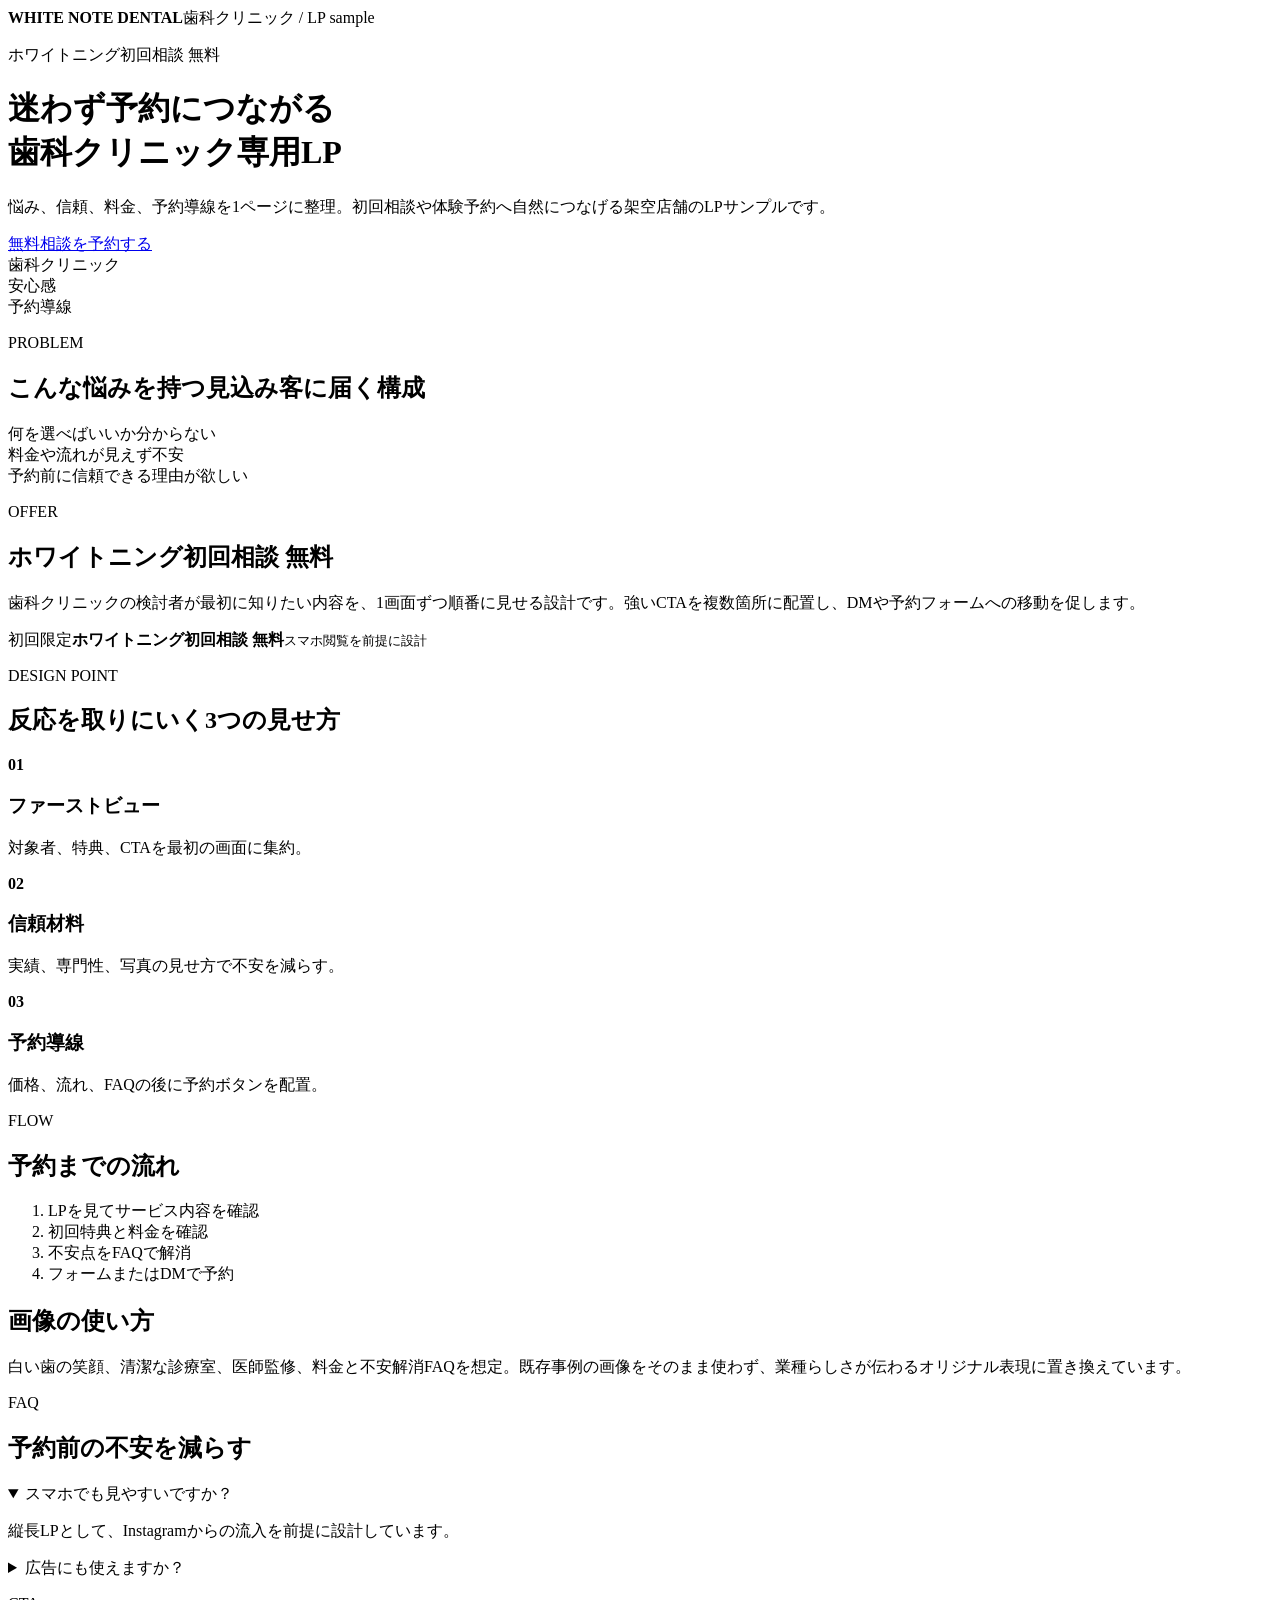
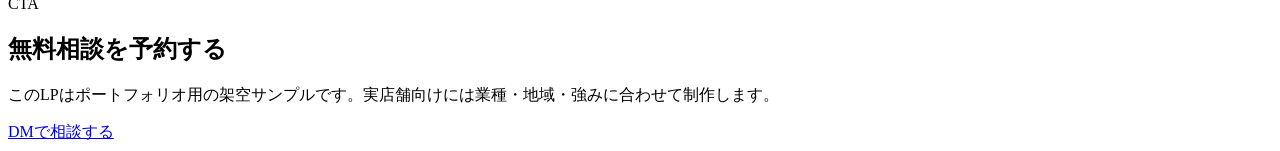
==== 2026-06-08週/02-02_dental-whitening/lp/index.html @ a9635489 "Publish 2026-06-08週/02-02_dental-whitening/lp/index.html" ====
<!doctype html>
<html lang="ja">
<head>
  <meta charset="utf-8">
  <meta name="viewport" content="width=device-width, initial-scale=1">
  <title>WHITE NOTE DENTAL | 歯科クリニック LP</title>
  <link rel="stylesheet" href="styles.css">
</head>
<body style="--brand:#2563EB;--accent:#38BDF8">
  <header class="hero">
    <nav><strong>WHITE NOTE DENTAL</strong><span>歯科クリニック / LP sample</span></nav>
    <div class="hero-grid">
      <div class="hero-copy">
        <p class="eyebrow">ホワイトニング初回相談 無料</p>
        <h1>迷わず予約につながる<br>歯科クリニック専用LP</h1>
        <p class="lead">悩み、信頼、料金、予約導線を1ページに整理。初回相談や体験予約へ自然につなげる架空店舗のLPサンプルです。</p>
        <a class="button" href="#reserve">無料相談を予約する</a>
      </div>
      <div class="photo-panel">
        <div class="photo-main">歯科クリニック</div>
        <div class="mini-card">安心感</div>
        <div class="mini-card second">予約導線</div>
      </div>
    </div>
  </header>
  <main>
    <section class="worries">
      <p class="eyebrow">PROBLEM</p>
      <h2>こんな悩みを持つ見込み客に届く構成</h2>
      <div class="cards">
        <article>何を選べばいいか分からない</article>
        <article>料金や流れが見えず不安</article>
        <article>予約前に信頼できる理由が欲しい</article>
      </div>
    </section>
    <section class="offer">
      <div>
        <p class="eyebrow">OFFER</p>
        <h2>ホワイトニング初回相談 無料</h2>
        <p>歯科クリニックの検討者が最初に知りたい内容を、1画面ずつ順番に見せる設計です。強いCTAを複数箇所に配置し、DMや予約フォームへの移動を促します。</p>
      </div>
      <div class="price-box"><span>初回限定</span><strong>ホワイトニング初回相談 無料</strong><small>スマホ閲覧を前提に設計</small></div>
    </section>
    <section class="points">
      <p class="eyebrow">DESIGN POINT</p>
      <h2>反応を取りにいく3つの見せ方</h2>
      <div class="timeline">
        <article><b>01</b><h3>ファーストビュー</h3><p>対象者、特典、CTAを最初の画面に集約。</p></article>
        <article><b>02</b><h3>信頼材料</h3><p>実績、専門性、写真の見せ方で不安を減らす。</p></article>
        <article><b>03</b><h3>予約導線</h3><p>価格、流れ、FAQの後に予約ボタンを配置。</p></article>
      </div>
    </section>
    <section class="flow">
      <p class="eyebrow">FLOW</p>
      <h2>予約までの流れ</h2>
      <ol>
        <li>LPを見てサービス内容を確認</li>
        <li>初回特典と料金を確認</li>
        <li>不安点をFAQで解消</li>
        <li>フォームまたはDMで予約</li>
      </ol>
    </section>
    <section class="proof">
      <h2>画像の使い方</h2>
      <p>白い歯の笑顔、清潔な診療室、医師監修、料金と不安解消FAQを想定。既存事例の画像をそのまま使わず、業種らしさが伝わるオリジナル表現に置き換えています。</p>
    </section>
    <section class="faq">
      <p class="eyebrow">FAQ</p>
      <h2>予約前の不安を減らす</h2>
      <details open><summary>スマホでも見やすいですか？</summary><p>縦長LPとして、Instagramからの流入を前提に設計しています。</p></details>
      <details><summary>広告にも使えますか？</summary><p>CTAとオファーを明確にして、Instagram広告にも流しやすい構成です。</p></details>
    </section>
    <section id="reserve" class="reserve">
      <p class="eyebrow">CTA</p>
      <h2>無料相談を予約する</h2>
      <p>このLPはポートフォリオ用の架空サンプルです。実店舗向けには業種・地域・強みに合わせて制作します。</p>
      <a class="button dark" href="#">DMで相談する</a>
    </section>
  </main>
</body>
</html>
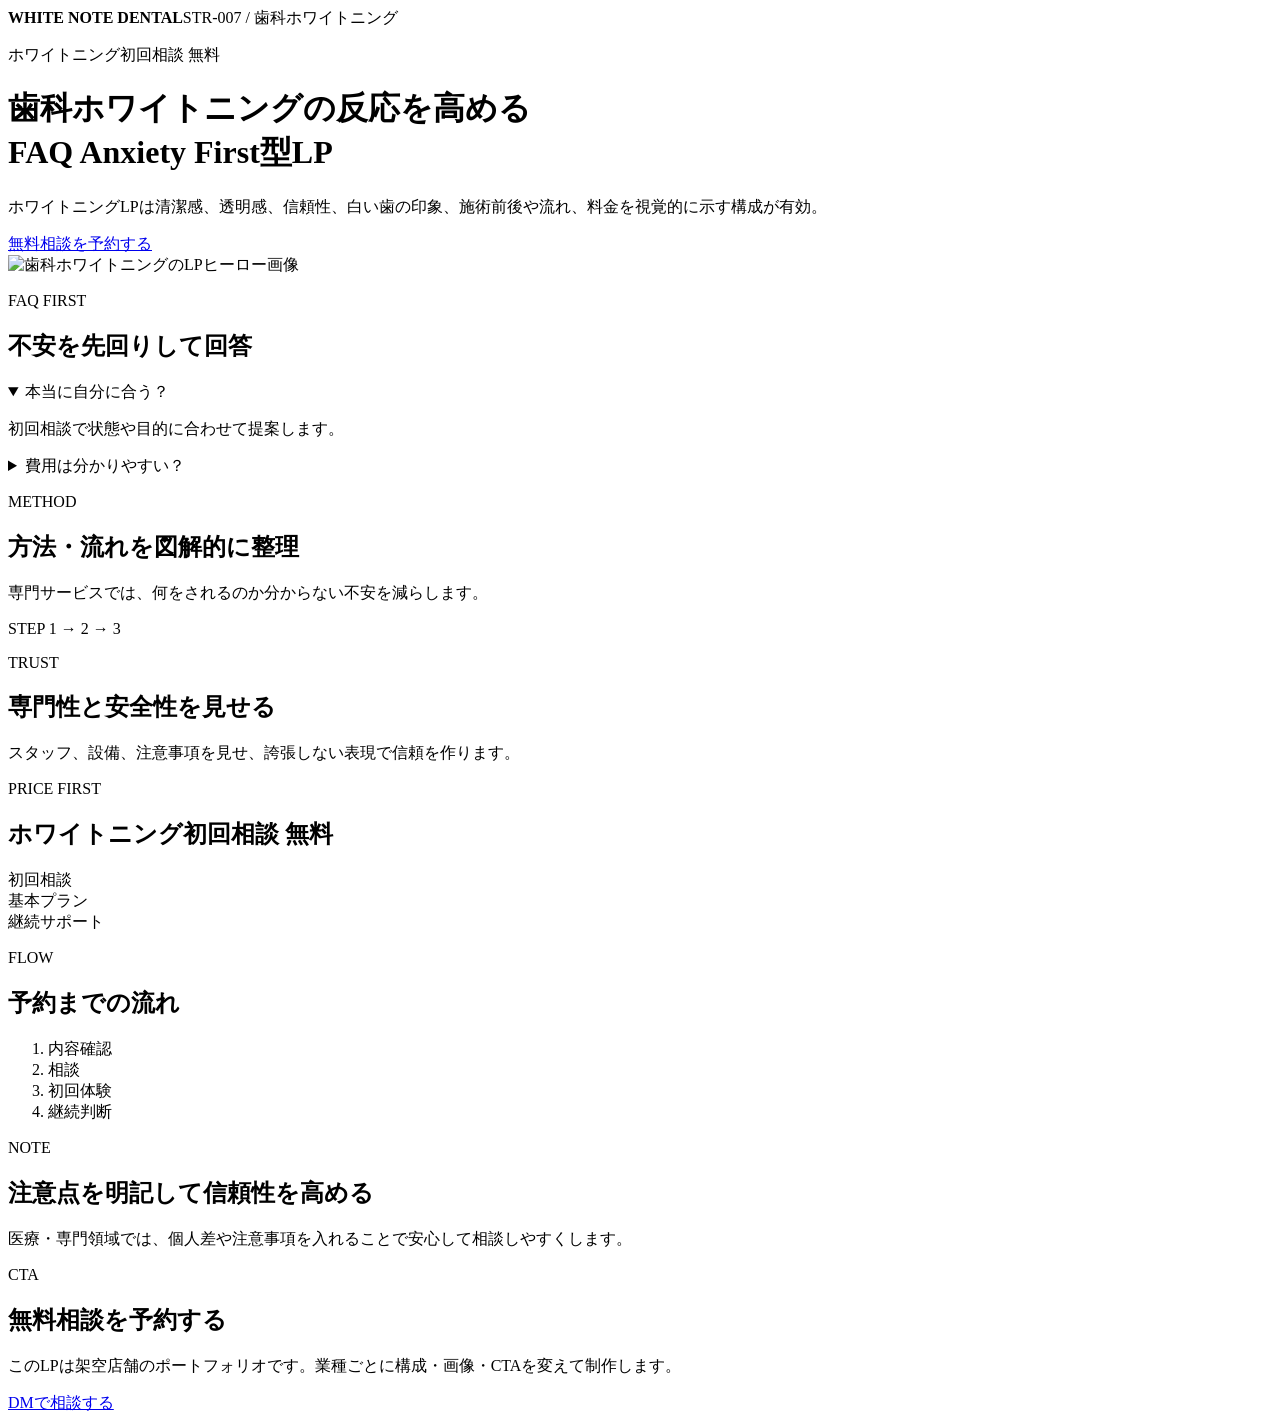
==== commit 1e0f3d38: "Publish 2026-06-08週/02-02_dental-whitening/lp/index.html" ====
--- a/2026-06-08週/02-02_dental-whitening/lp/index.html
+++ b/2026-06-08週/02-02_dental-whitening/lp/index.html
@@ -3,79 +3,17 @@
 <head>
   <meta charset="utf-8">
   <meta name="viewport" content="width=device-width, initial-scale=1">
-  <title>WHITE NOTE DENTAL | 歯科クリニック LP</title>
+  <title>WHITE NOTE DENTAL | STR-007</title>
   <link rel="stylesheet" href="styles.css">
 </head>
 <body style="--brand:#2563EB;--accent:#38BDF8">
-  <header class="hero">
-    <nav><strong>WHITE NOTE DENTAL</strong><span>歯科クリニック / LP sample</span></nav>
-    <div class="hero-grid">
-      <div class="hero-copy">
-        <p class="eyebrow">ホワイトニング初回相談 無料</p>
-        <h1>迷わず予約につながる<br>歯科クリニック専用LP</h1>
-        <p class="lead">悩み、信頼、料金、予約導線を1ページに整理。初回相談や体験予約へ自然につなげる架空店舗のLPサンプルです。</p>
-        <a class="button" href="#reserve">無料相談を予約する</a>
-      </div>
-      <div class="photo-panel">
-        <div class="photo-main">歯科クリニック</div>
-        <div class="mini-card">安心感</div>
-        <div class="mini-card second">予約導線</div>
-      </div>
-    </div>
-  </header>
-  <main>
-    <section class="worries">
-      <p class="eyebrow">PROBLEM</p>
-      <h2>こんな悩みを持つ見込み客に届く構成</h2>
-      <div class="cards">
-        <article>何を選べばいいか分からない</article>
-        <article>料金や流れが見えず不安</article>
-        <article>予約前に信頼できる理由が欲しい</article>
-      </div>
-    </section>
-    <section class="offer">
-      <div>
-        <p class="eyebrow">OFFER</p>
-        <h2>ホワイトニング初回相談 無料</h2>
-        <p>歯科クリニックの検討者が最初に知りたい内容を、1画面ずつ順番に見せる設計です。強いCTAを複数箇所に配置し、DMや予約フォームへの移動を促します。</p>
-      </div>
-      <div class="price-box"><span>初回限定</span><strong>ホワイトニング初回相談 無料</strong><small>スマホ閲覧を前提に設計</small></div>
-    </section>
-    <section class="points">
-      <p class="eyebrow">DESIGN POINT</p>
-      <h2>反応を取りにいく3つの見せ方</h2>
-      <div class="timeline">
-        <article><b>01</b><h3>ファーストビュー</h3><p>対象者、特典、CTAを最初の画面に集約。</p></article>
-        <article><b>02</b><h3>信頼材料</h3><p>実績、専門性、写真の見せ方で不安を減らす。</p></article>
-        <article><b>03</b><h3>予約導線</h3><p>価格、流れ、FAQの後に予約ボタンを配置。</p></article>
-      </div>
-    </section>
-    <section class="flow">
-      <p class="eyebrow">FLOW</p>
-      <h2>予約までの流れ</h2>
-      <ol>
-        <li>LPを見てサービス内容を確認</li>
-        <li>初回特典と料金を確認</li>
-        <li>不安点をFAQで解消</li>
-        <li>フォームまたはDMで予約</li>
-      </ol>
-    </section>
-    <section class="proof">
-      <h2>画像の使い方</h2>
-      <p>白い歯の笑顔、清潔な診療室、医師監修、料金と不安解消FAQを想定。既存事例の画像をそのまま使わず、業種らしさが伝わるオリジナル表現に置き換えています。</p>
-    </section>
-    <section class="faq">
-      <p class="eyebrow">FAQ</p>
-      <h2>予約前の不安を減らす</h2>
-      <details open><summary>スマホでも見やすいですか？</summary><p>縦長LPとして、Instagramからの流入を前提に設計しています。</p></details>
-      <details><summary>広告にも使えますか？</summary><p>CTAとオファーを明確にして、Instagram広告にも流しやすい構成です。</p></details>
-    </section>
-    <section id="reserve" class="reserve">
-      <p class="eyebrow">CTA</p>
-      <h2>無料相談を予約する</h2>
-      <p>このLPはポートフォリオ用の架空サンプルです。実店舗向けには業種・地域・強みに合わせて制作します。</p>
-      <a class="button dark" href="#">DMで相談する</a>
-    </section>
-  </main>
+  <header class="hero"><nav><strong>WHITE NOTE DENTAL</strong><span>STR-007 / 歯科ホワイトニング</span></nav><div class="hero-grid"><div><p class="eyebrow">ホワイトニング初回相談 無料</p><h1>歯科ホワイトニングの反応を高める<br>FAQ Anxiety First型LP</h1><p class="lead">ホワイトニングLPは清潔感、透明感、信頼性、白い歯の印象、施術前後や流れ、料金を視覚的に示す構成が有効。</p><a class="button" href="#reserve">無料相談を予約する</a></div><img class="hero-img" src="assets/hero.png" alt="歯科ホワイトニングのLPヒーロー画像"></div></header>
+<section><p class="eyebrow">FAQ FIRST</p><h2>不安を先回りして回答</h2><details open><summary>本当に自分に合う？</summary><p>初回相談で状態や目的に合わせて提案します。</p></details><details><summary>費用は分かりやすい？</summary><p>料金・内容・流れを1ページ内で整理します。</p></details></section>
+<section class="split"><div><p class="eyebrow">METHOD</p><h2>方法・流れを図解的に整理</h2><p>専門サービスでは、何をされるのか分からない不安を減らします。</p></div><div class="panel">STEP 1 → 2 → 3</div></section>
+<section class="proof"><p class="eyebrow">TRUST</p><h2>専門性と安全性を見せる</h2><p>スタッフ、設備、注意事項を見せ、誇張しない表現で信頼を作ります。</p></section>
+<section class="price"><p class="eyebrow">PRICE FIRST</p><h2>ホワイトニング初回相談 無料</h2><div class="cards"><article>初回相談</article><article>基本プラン</article><article>継続サポート</article></div></section>
+<section class="flow"><p class="eyebrow">FLOW</p><h2>予約までの流れ</h2><ol><li>内容確認</li><li>相談</li><li>初回体験</li><li>継続判断</li></ol></section>
+<section><p class="eyebrow">NOTE</p><h2>注意点を明記して信頼性を高める</h2><p>医療・専門領域では、個人差や注意事項を入れることで安心して相談しやすくします。</p></section>
+<section id="reserve" class="reserve"><p class="eyebrow">CTA</p><h2>無料相談を予約する</h2><p>このLPは架空店舗のポートフォリオです。業種ごとに構成・画像・CTAを変えて制作します。</p><a class="button dark" href="#">DMで相談する</a></section>
 </body>
 </html>
